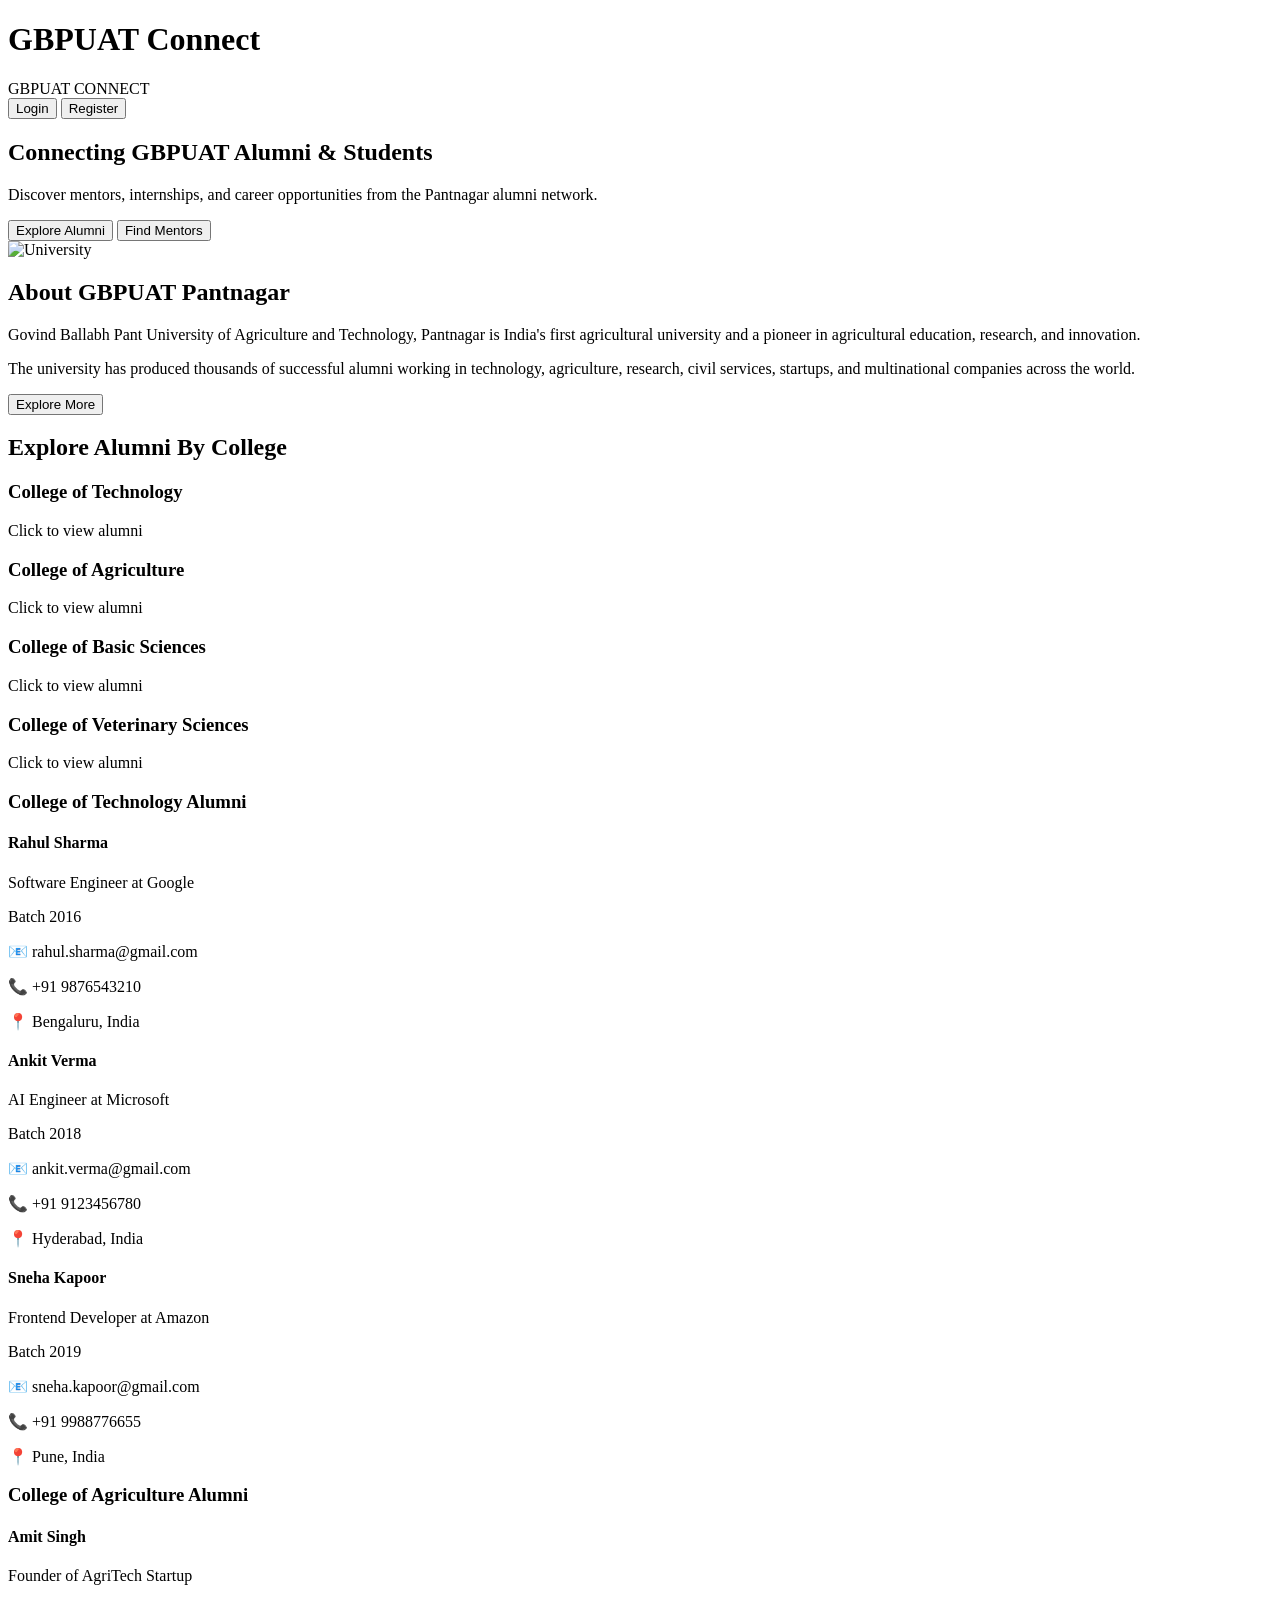
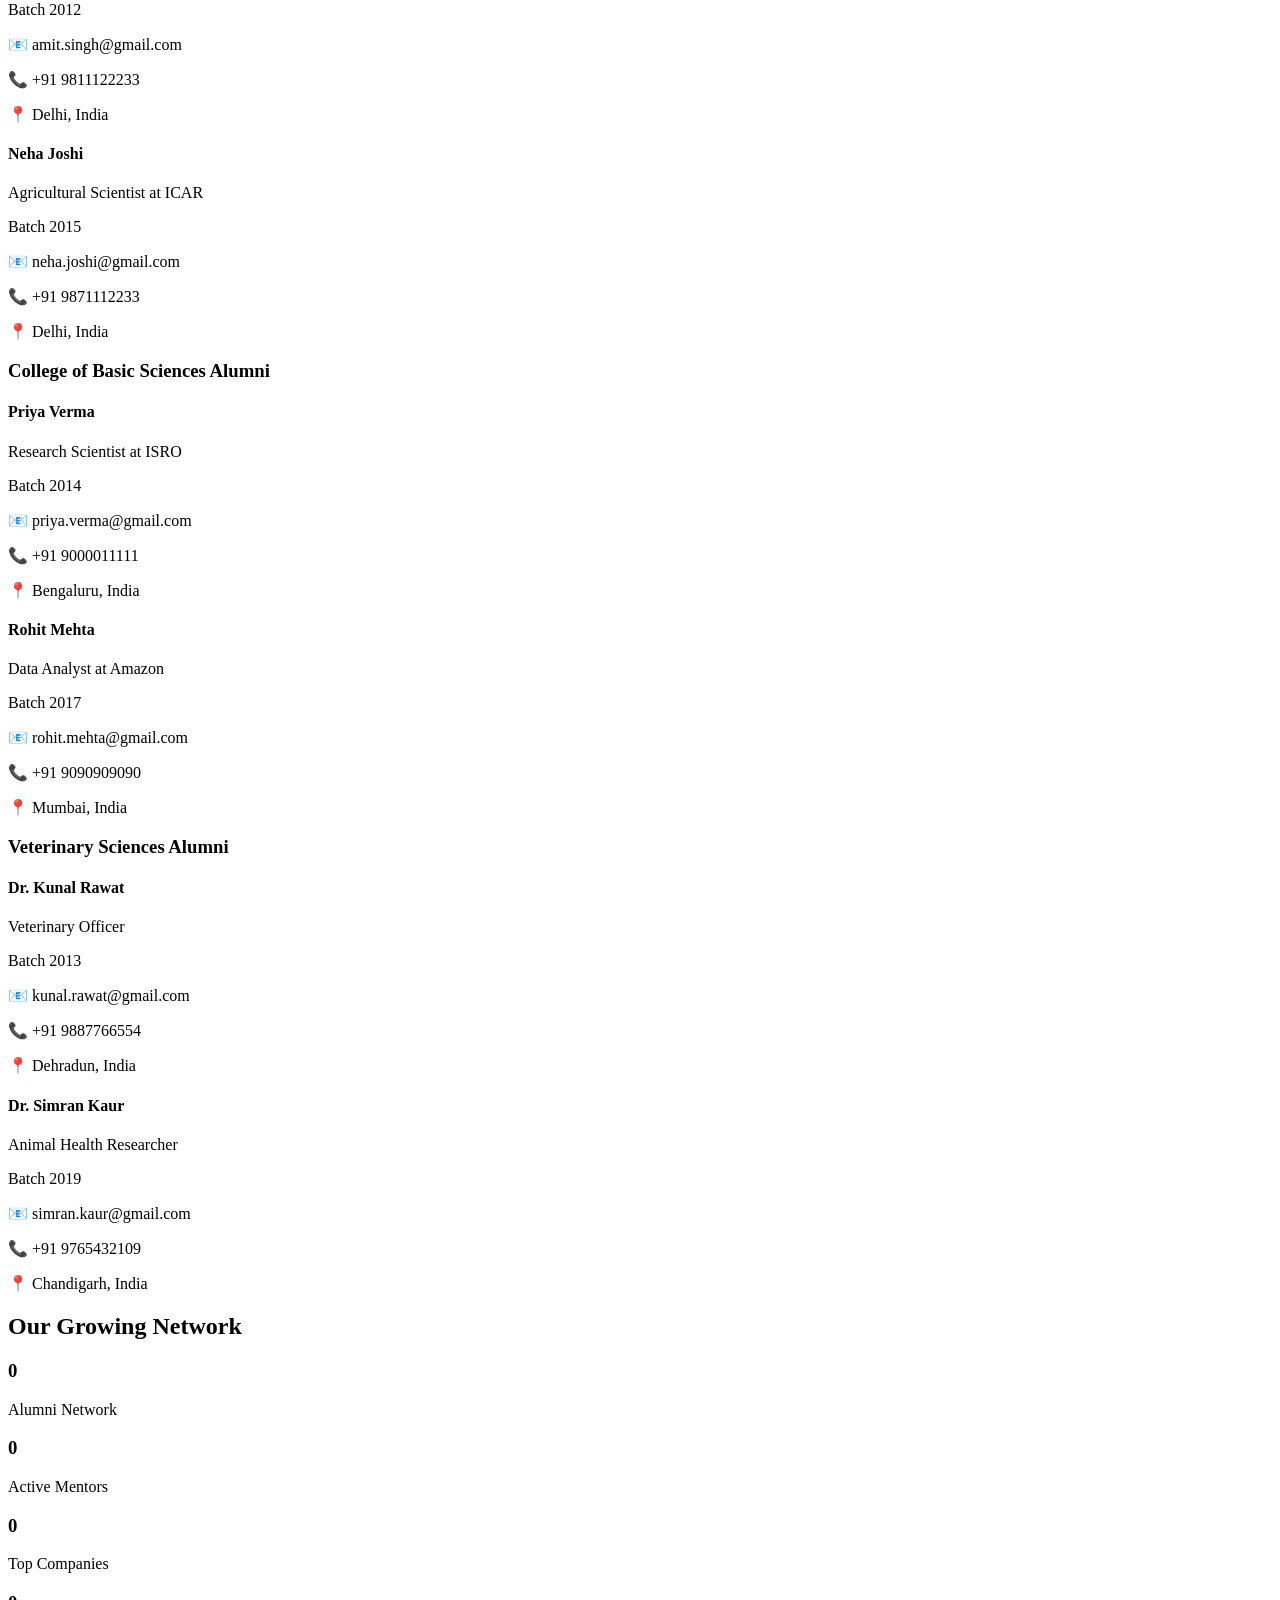
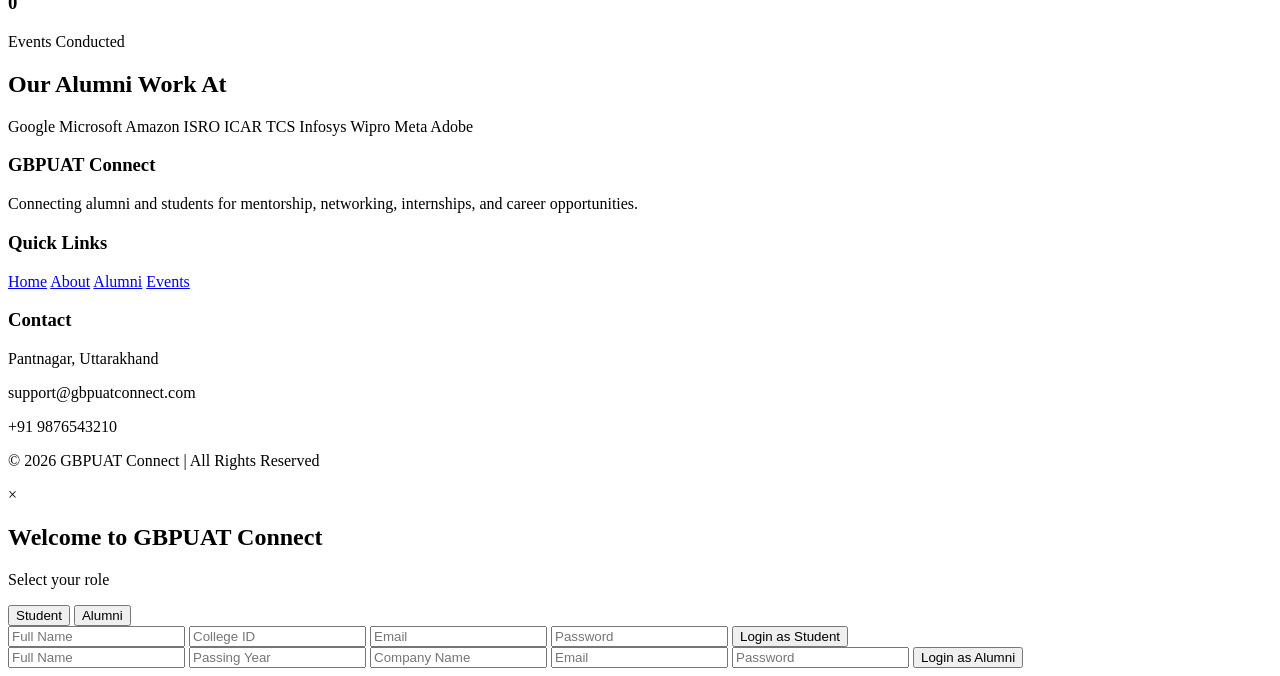
==== index.html @ 30e38ada "Create index.html" ====
<!DOCTYPE html>
<html lang="en">

<head>

    <meta charset="UTF-8">

    <meta name="viewport" content="width=device-width, initial-scale=1.0">

    <title>GBPUAT Alumni Network</title>

    <!-- GOOGLE FONT -->

    <link rel="preconnect" href="https://fonts.googleapis.com">

    <link rel="preconnect" href="https://fonts.gstatic.com" crossorigin>

    <link href="https://fonts.googleapis.com/css2?family=Poppins:wght@300;400;500;600;700;800&display=swap" rel="stylesheet">

    <!-- CSS -->

    <link rel="stylesheet" href="style.css">

</head>

<body>

    <!-- CUSTOM CURSOR -->

    <div class="custom-cursor"></div>

    <!-- LOADER -->

    <div class="loader">

        <h1>GBPUAT Connect</h1>

    </div>

    <!-- SCROLL PROGRESS BAR -->

    <div class="progress-bar"></div>

    <!-- HERO SECTION -->

    <section class="hero">

        <div class="overlay"></div>

        <!-- GRADIENT BALLS -->

        <div class="gradient-ball ball1"></div>

        <div class="gradient-ball ball2"></div>

        <!-- PARTICLES -->

        <div class="particles">

            <span></span>
            <span></span>
            <span></span>
            <span></span>
            <span></span>

        </div>

        <!-- NAVBAR -->

        <nav>

            <div class="logo">

                GBPUAT CONNECT

            </div>

            <!-- HAMBURGER -->

            <div class="hamburger">

                <span></span>

                <span></span>

                <span></span>

            </div>

            <!-- NAV BUTTONS -->

            <div class="nav-buttons">

                <button class="login-btn">

                    Login

                </button>

                <a href="register.html">

                    <button class="register-btn">

                        Register

                    </button>

                </a>

            </div>

        </nav>

        <!-- HERO CONTENT -->

        <div class="hero-content">

            <h1>

                Connecting GBPUAT Alumni & Students

            </h1>

            <p>

                Discover mentors, internships, and career opportunities from the Pantnagar alumni network.

            </p>

            <div class="hero-buttons">
                <button class="hero-btn primary-btn" id="exploreBtn">
                    Explore Alumni
                </button>

                <button class="hero-btn secondary-btn" id="mentorBtn">
                Find Mentors
                </button>
            </div>

        </div>

    </section>

    <!-- ABOUT SECTION -->

    <section class="about">

        <div class="about-left">

            <img src="https://garhwalpost.in/wp-content/uploads/2026/02/Achievements-of-GBPUAT-Pantnagar.jpg"
                alt="University">

        </div>

        <div class="about-right">

            <h2>About GBPUAT Pantnagar</h2>

            <p>

                Govind Ballabh Pant University of Agriculture and Technology,
                Pantnagar is India's first agricultural university and a pioneer
                in agricultural education, research, and innovation.

            </p>

            <p>

                The university has produced thousands of successful alumni
                working in technology, agriculture, research, civil services,
                startups, and multinational companies across the world.

            </p>

            <button>

                Explore More

            </button>

        </div>

    </section>

    <!-- ALUMNI SECTION -->

<section class="alumni-section">

    <h2>Explore Alumni By College</h2>

    <!-- COLLEGE CARDS -->

    <div class="college-container">

        <!-- TECHNOLOGY -->

        <div class="college-card"
             onclick="toggleCollege('cot')">

            <h3>College of Technology</h3>

            <p>Click to view alumni</p>

        </div>

        <!-- AGRICULTURE -->

        <div class="college-card"
             onclick="toggleCollege('agri')">

            <h3>College of Agriculture</h3>

            <p>Click to view alumni</p>

        </div>

        <!-- BASIC SCIENCES -->

        <div class="college-card"
             onclick="toggleCollege('basic')">

            <h3>College of Basic Sciences</h3>

            <p>Click to view alumni</p>

        </div>

        <!-- VETERINARY -->

        <div class="college-card"
             onclick="toggleCollege('veterinary')">

            <h3>College of Veterinary Sciences</h3>

            <p>Click to view alumni</p>

        </div>

    </div>

    <!-- =========================
         COLLEGE OF TECHNOLOGY
    ========================== -->

    <div class="alumni-details" id="cot">

        <h3>College of Technology Alumni</h3>

        <div class="alumni-info">

            <!-- ALUMNI 1 -->

            <div class="alumni-box">

                <h4>Rahul Sharma</h4>

                <p>Software Engineer at Google</p>

                <span>Batch 2016</span>

                <div class="alumni-contact">

                    <p>📧 rahul.sharma@gmail.com</p>

                    <p>📞 +91 9876543210</p>

                    <p>📍 Bengaluru, India</p>

                </div>

            </div>

            <!-- ALUMNI 2 -->

            <div class="alumni-box">

                <h4>Ankit Verma</h4>

                <p>AI Engineer at Microsoft</p>

                <span>Batch 2018</span>

                <div class="alumni-contact">

                    <p>📧 ankit.verma@gmail.com</p>

                    <p>📞 +91 9123456780</p>

                    <p>📍 Hyderabad, India</p>

                </div>

            </div>

            <!-- ALUMNI 3 -->

            <div class="alumni-box">

                <h4>Sneha Kapoor</h4>

                <p>Frontend Developer at Amazon</p>

                <span>Batch 2019</span>

                <div class="alumni-contact">

                    <p>📧 sneha.kapoor@gmail.com</p>

                    <p>📞 +91 9988776655</p>

                    <p>📍 Pune, India</p>

                </div>

            </div>

        </div>

    </div>

    <!-- =========================
         AGRICULTURE
    ========================== -->

    <div class="alumni-details" id="agri">

        <h3>College of Agriculture Alumni</h3>

        <div class="alumni-info">

            <div class="alumni-box">

                <h4>Amit Singh</h4>

                <p>Founder of AgriTech Startup</p>

                <span>Batch 2012</span>

                <div class="alumni-contact">

                    <p>📧 amit.singh@gmail.com</p>

                    <p>📞 +91 9811122233</p>

                    <p>📍 Delhi, India</p>

                </div>

            </div>

            <div class="alumni-box">

                <h4>Neha Joshi</h4>

                <p>Agricultural Scientist at ICAR</p>

                <span>Batch 2015</span>

                <div class="alumni-contact">

                    <p>📧 neha.joshi@gmail.com</p>

                    <p>📞 +91 9871112233</p>

                    <p>📍 Delhi, India</p>

                </div>

            </div>

        </div>

    </div>

    <!-- =========================
         BASIC SCIENCES
    ========================== -->

    <div class="alumni-details" id="basic">

        <h3>College of Basic Sciences Alumni</h3>

        <div class="alumni-info">

            <div class="alumni-box">

                <h4>Priya Verma</h4>

                <p>Research Scientist at ISRO</p>

                <span>Batch 2014</span>

                <div class="alumni-contact">

                    <p>📧 priya.verma@gmail.com</p>

                    <p>📞 +91 9000011111</p>

                    <p>📍 Bengaluru, India</p>

                </div>

            </div>

            <div class="alumni-box">

                <h4>Rohit Mehta</h4>

                <p>Data Analyst at Amazon</p>

                <span>Batch 2017</span>

                <div class="alumni-contact">

                    <p>📧 rohit.mehta@gmail.com</p>

                    <p>📞 +91 9090909090</p>

                    <p>📍 Mumbai, India</p>

                </div>

            </div>

        </div>

    </div>

    <!-- =========================
         VETERINARY
    ========================== -->

    <div class="alumni-details" id="veterinary">

        <h3>Veterinary Sciences Alumni</h3>

        <div class="alumni-info">

            <div class="alumni-box">

                <h4>Dr. Kunal Rawat</h4>

                <p>Veterinary Officer</p>

                <span>Batch 2013</span>

                <div class="alumni-contact">

                    <p>📧 kunal.rawat@gmail.com</p>

                    <p>📞 +91 9887766554</p>

                    <p>📍 Dehradun, India</p>

                </div>

            </div>

            <div class="alumni-box">

                <h4>Dr. Simran Kaur</h4>

                <p>Animal Health Researcher</p>

                <span>Batch 2019</span>

                <div class="alumni-contact">

                    <p>📧 simran.kaur@gmail.com</p>

                    <p>📞 +91 9765432109</p>

                    <p>📍 Chandigarh, India</p>

                </div>

            </div>

        </div>

    </div>

</section>

    <!-- STATS SECTION -->

    <section class="stats-section">

        <h2>Our Growing Network</h2>

        <div class="stats-container">

            <div class="stat-box">

                <h3 class="counter" data-target="10000">

                    0

                </h3>

                <p>Alumni Network</p>

            </div>

            <div class="stat-box">

                <h3 class="counter" data-target="500">

                    0

                </h3>

                <p>Active Mentors</p>

            </div>

            <div class="stat-box">

                <h3 class="counter" data-target="200">

                    0

                </h3>

                <p>Top Companies</p>

            </div>

            <div class="stat-box">

                <h3 class="counter" data-target="50">

                    0

                </h3>

                <p>Events Conducted</p>

            </div>

        </div>

    </section>

    <!-- COMPANY SECTION -->

    <section class="company-section">

        <h2>Our Alumni Work At</h2>

        <div class="marquee">

            <div class="marquee-content">

                <span>Google</span>

                <span>Microsoft</span>

                <span>Amazon</span>

                <span>ISRO</span>

                <span>ICAR</span>

                <span>TCS</span>

                <span>Infosys</span>

                <span>Wipro</span>

                <span>Meta</span>

                <span>Adobe</span>

            </div>

        </div>

    </section>

    <!-- FOOTER -->

    <footer>

        <div class="footer-container">

            <div class="footer-box">

                <h3>GBPUAT Connect</h3>

                <p>

                    Connecting alumni and students for mentorship, networking,
                    internships, and career opportunities.

                </p>

            </div>

            <div class="footer-box">

                <h3>Quick Links</h3>

                <a href="#">Home</a>

                <a href="#">About</a>

                <a href="#">Alumni</a>

                <a href="#">Events</a>

            </div>

            <div class="footer-box">

                <h3>Contact</h3>

                <p>Pantnagar, Uttarakhand</p>

                <p>support@gbpuatconnect.com</p>

                <p>+91 9876543210</p>

            </div>

        </div>

        <div class="footer-bottom">

            <p>

                © 2026 GBPUAT Connect | All Rights Reserved

            </p>

        </div>

    </footer>

    <!-- LOGIN MODAL -->

    <div class="modal" id="authModal">

        <div class="modal-box">

            <span class="close-btn" id="closeModal">

                &times;

            </span>

            <h2>Welcome to GBPUAT Connect</h2>

            <p>Select your role</p>

            <div class="role-selection">

                <button class="student-option">

                    Student

                </button>

                <button class="alumni-option">

                    Alumni

                </button>

            </div>

            <!-- STUDENT FORM -->

            <form class="student-form">

                <input type="text" placeholder="Full Name">

                <input type="text" placeholder="College ID">

                <input type="email" placeholder="Email">

                <input type="password" placeholder="Password">

                <button type="submit">

                    Login as Student

                </button>

            </form>

            <!-- ALUMNI FORM -->

            <form class="alumni-form">

                <input type="text" placeholder="Full Name">

                <input type="text" placeholder="Passing Year">

                <input type="text" placeholder="Company Name">

                <input type="email" placeholder="Email">

                <input type="password" placeholder="Password">

                <button type="submit">

                    Login as Alumni

                </button>

            </form>

        </div>

    </div>

    <!-- GSAP -->

    <script src="https://cdnjs.cloudflare.com/ajax/libs/gsap/3.12.2/gsap.min.js"></script>

    <script src="https://cdnjs.cloudflare.com/ajax/libs/gsap/3.12.2/ScrollTrigger.min.js"></script>

    <!-- JS -->

    <script src="script.js"></script>

</body>

</html>
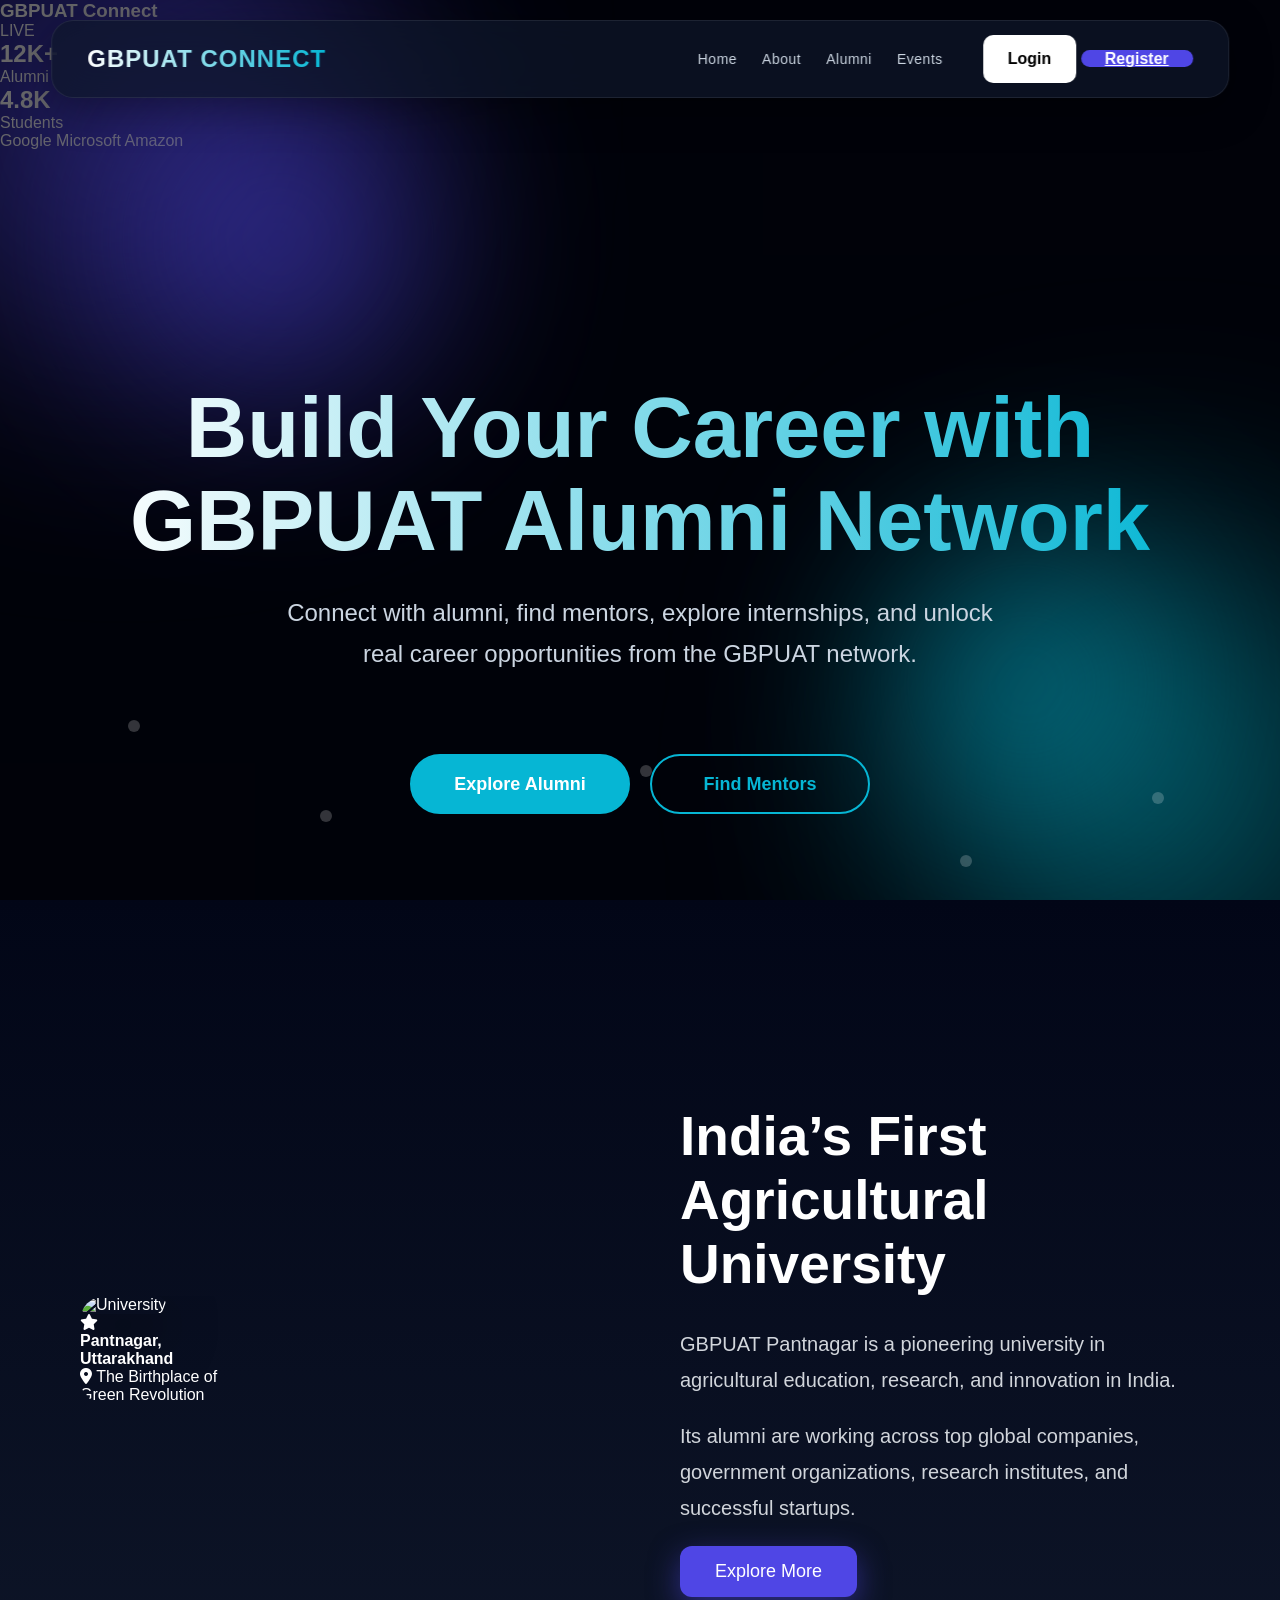
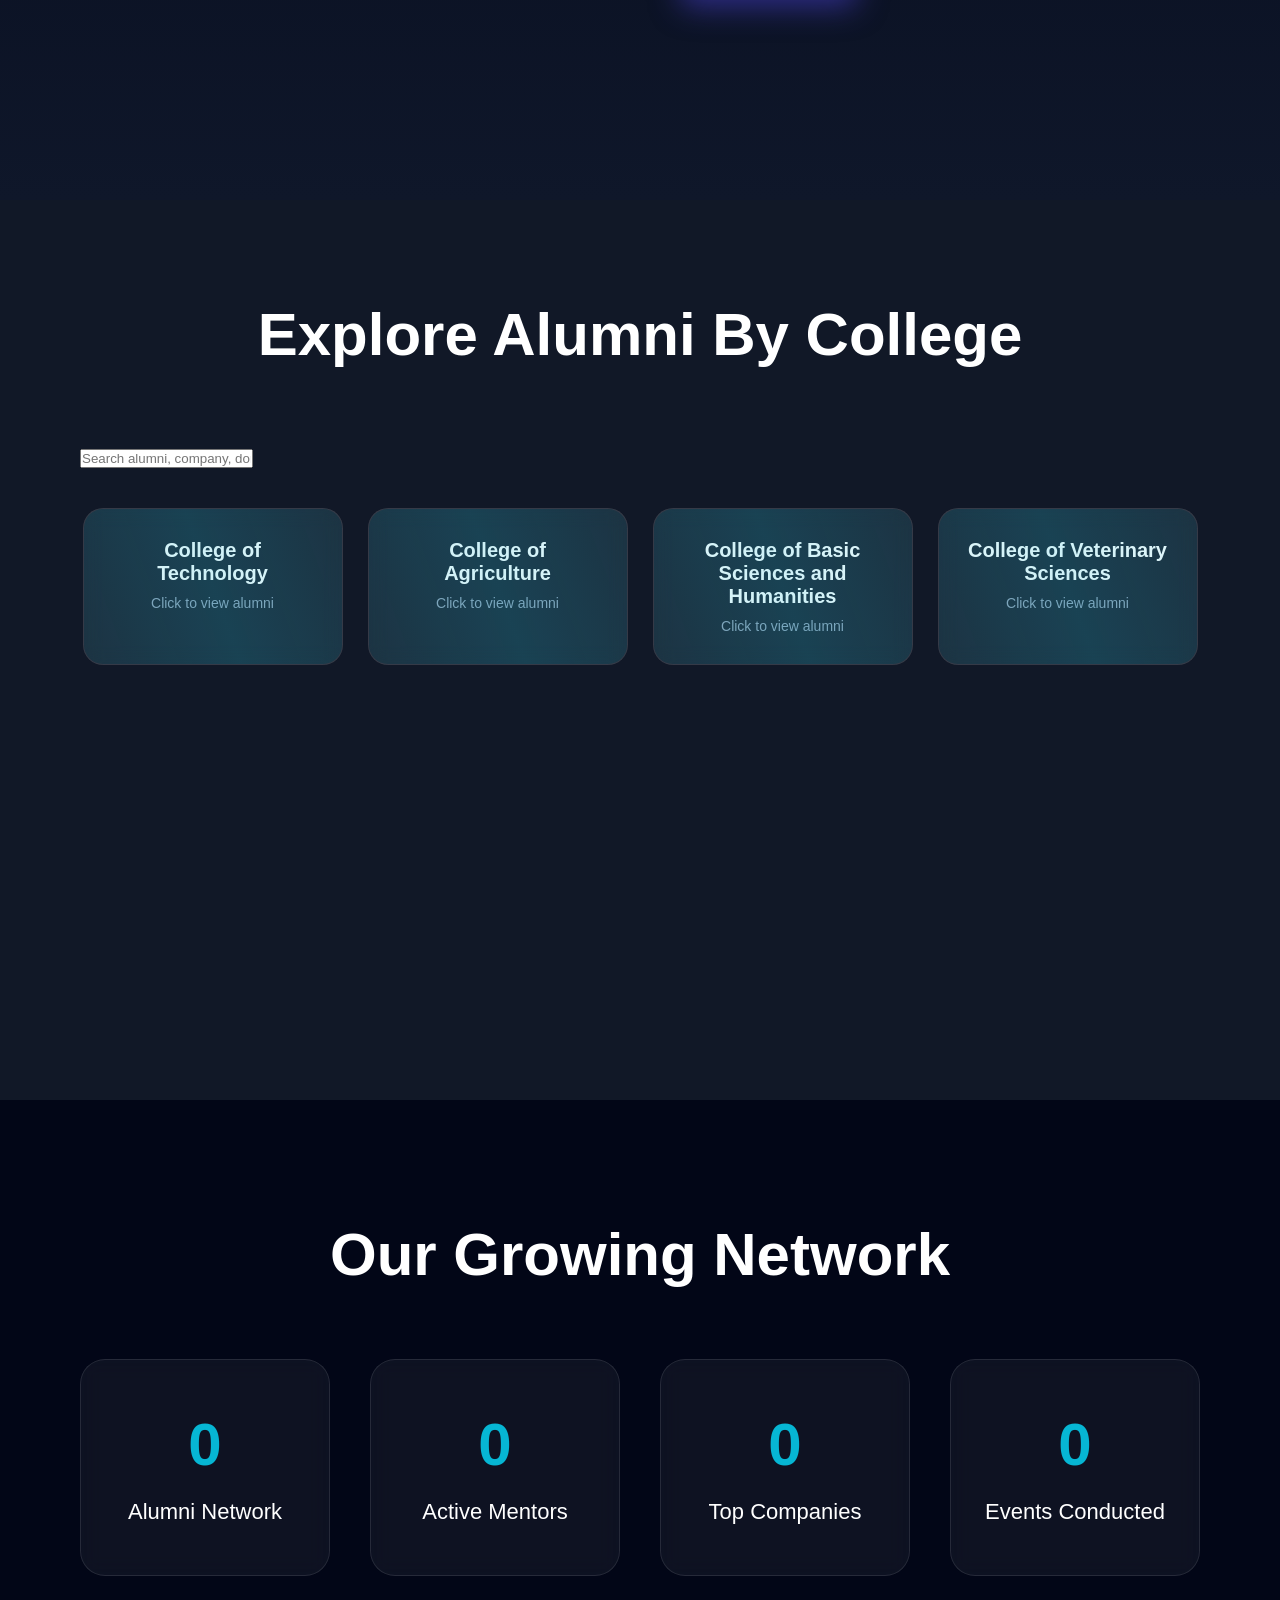
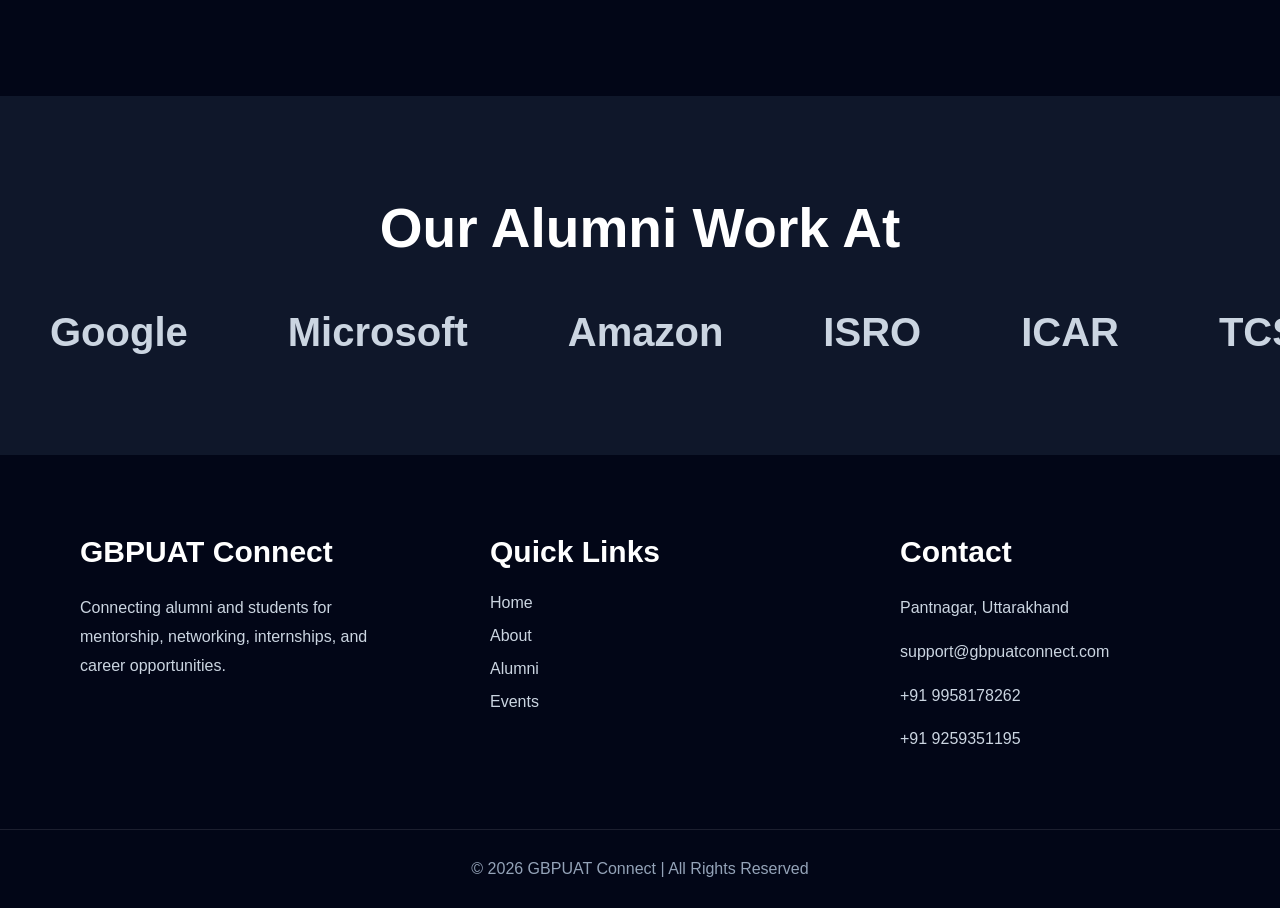
==== commit 90776d0f: "Update index.html" ====
--- a/index.html
+++ b/index.html
@@ -21,13 +21,15 @@
 
     <link rel="stylesheet" href="style.css">
 
+
+    <link
+    rel="stylesheet"
+    href="https://cdnjs.cloudflare.com/ajax/libs/font-awesome/6.5.1/css/all.min.css"
+    />
+
 </head>
 
 <body>
-
-    <!-- CUSTOM CURSOR -->
-
-    <div class="custom-cursor"></div>
 
     <!-- LOADER -->
 
@@ -70,42 +72,35 @@
         <nav>
 
             <div class="logo">
-
                 GBPUAT CONNECT
-
-            </div>
-
-            <!-- HAMBURGER -->
+            </div>
 
             <div class="hamburger">
-
                 <span></span>
-
                 <span></span>
-
                 <span></span>
-
-            </div>
-
-            <!-- NAV BUTTONS -->
+            </div>
 
             <div class="nav-buttons">
 
-                <button class="login-btn">
-
-                    Login
-
-                </button>
-
-                <a href="register.html">
-
-                    <button class="register-btn">
-
+                <div class="top-links">
+                    <a href="#">Home</a>
+                    <a href="#aboutSection">About</a>
+                    <a href="#alumniSection">Alumni</a>
+                    <a href="#">Events</a>
+                </div>
+
+                <div class="auth-buttons">
+
+                    <button type="button" class="login-btn">
+                        Login
+                    </button>
+
+                    <a href="register.html" class="register-btn">
                         Register
-
-                    </button>
-
-                </a>
+                    </a>
+
+                </div>
 
             </div>
 
@@ -113,18 +108,57 @@
 
         <!-- HERO CONTENT -->
 
+        <div class="hero-light"></div>
+
+        <div class="hero-wrapper">
+
+            <div class="hero-dashboard">
+
+                <div class="dashboard-card main-card">
+
+                    <div class="dashboard-top">
+                        <h3>GBPUAT Connect</h3>
+                        <span>LIVE</span>
+                    </div>
+
+                    <div class="dashboard-stats">
+
+                        <div>
+                            <h2>12K+</h2>
+                            <p>Alumni</p>
+                        </div>
+
+                        <div>
+                            <h2>4.8K</h2>
+                            <p>Students</p>
+                        </div>
+
+                    </div>
+
+                    <div class="dashboard-activity">
+
+                        <div class="activity-line"></div>
+
+                    </div>
+
+                    <div class="company-mini">
+                        <span>Google</span>
+                        <span>Microsoft</span>
+                        <span>Amazon</span>
+                    </div>
+
+                </div>
+
+            </div>            
+
         <div class="hero-content">
 
             <h1>
-
-                Connecting GBPUAT Alumni & Students
-
+                Build Your Career with GBPUAT Alumni Network
             </h1>
 
             <p>
-
-                Discover mentors, internships, and career opportunities from the Pantnagar alumni network.
-
+                Connect with alumni, find mentors, explore internships, and unlock real career opportunities from the GBPUAT network.
             </p>
 
             <div class="hero-buttons">
@@ -143,52 +177,86 @@
 
     <!-- ABOUT SECTION -->
 
-    <section class="about">
+    <section class="about" id="aboutSection">
 
         <div class="about-left">
 
-            <img src="https://garhwalpost.in/wp-content/uploads/2026/02/Achievements-of-GBPUAT-Pantnagar.jpg"
+            <div class="about-image-wrapper">
+
+            <img src=https://img.jagranjosh.com/images/2023/August/2882023/343411742_6147426522037286_133760640804047436_n.jpg
                 alt="University">
 
+                <!-- TOP RIGHT FLOATING BOX -->
+
+                <div class="about-floating-card">
+
+                    <div class="floating-icon">
+                        <i class="fas fa-star"></i>
+                    </div>
+
+                    <div class="floating-content">
+                        <h4>Pantnagar,<br><span>Uttarakhand</span></h4>
+
+                        <div class="floating-line"></div>
+
+                        <p>
+                            <i class="fas fa-location-dot"></i>
+                            The Birthplace of<br>
+                            Green Revolution
+                        </p>
+                    </div>
+
+                </div>
+
+            </div>
+
         </div>
 
         <div class="about-right">
 
-            <h2>About GBPUAT Pantnagar</h2>
+            <h2>India’s First Agricultural University</h2>
 
             <p>
-
-                Govind Ballabh Pant University of Agriculture and Technology,
-                Pantnagar is India's first agricultural university and a pioneer
-                in agricultural education, research, and innovation.
-
+                GBPUAT Pantnagar is a pioneering university in agricultural education, research, and innovation in India.
             </p>
 
-            <p>
-
-                The university has produced thousands of successful alumni
-                working in technology, agriculture, research, civil services,
-                startups, and multinational companies across the world.
-
-            </p>
-
-            <button>
-
-                Explore More
-
-            </button>
-
-        </div>
+        <p>
+            Its alumni are working across top global companies, government organizations, research institutes, and successful startups.
+        </p>
+
+            <a href="https://www.gbpuat.ac.in/" target="_blank">
+
+                <button id="aboutBtn">
+
+                    Explore More
+
+                </button>
+
+            </a>
+
+        </div>     
+
+    </div>
 
     </section>
 
     <!-- ALUMNI SECTION -->
 
-<section class="alumni-section">
+<section class="alumni-section" id="alumniSection">
 
     <h2>Explore Alumni By College</h2>
 
     <!-- COLLEGE CARDS -->
+
+<div class="alumni-search">
+
+    <input
+        type="text"
+        id="alumniSearch"
+        placeholder="Search alumni, company, domain..."
+    >
+
+</div>    
 
     <div class="college-container">
 
@@ -219,7 +287,7 @@
         <div class="college-card"
              onclick="toggleCollege('basic')">
 
-            <h3>College of Basic Sciences</h3>
+            <h3>College of Basic Sciences and Humanities</h3>
 
             <p>Click to view alumni</p>
 
@@ -235,6 +303,7 @@
             <p>Click to view alumni</p>
 
         </div>
+        
 
     </div>
 
@@ -552,25 +621,29 @@
 
             <div class="marquee-content">
 
-                <span>Google</span>
-
-                <span>Microsoft</span>
-
-                <span>Amazon</span>
-
-                <span>ISRO</span>
-
-                <span>ICAR</span>
-
-                <span>TCS</span>
-
-                <span>Infosys</span>
-
-                <span>Wipro</span>
-
-                <span>Meta</span>
-
-                <span>Adobe</span>
+                <a href="https://www.google.com" target="_blank">Google</a>
+                <a href="https://www.microsoft.com" target="_blank">Microsoft</a>
+                <a href="https://www.amazon.com" target="_blank">Amazon</a>
+                <a href="https://www.isro.gov.in" target="_blank">ISRO</a>
+                <a href="https://icar.org.in" target="_blank">ICAR</a>
+                <a href="https://www.tcs.com" target="_blank">TCS</a>
+                <a href="https://www.infosys.com" target="_blank">Infosys</a>
+                <a href="https://www.wipro.com" target="_blank">Wipro</a>
+                <a href="https://about.meta.com" target="_blank">Meta</a>
+                <a href="https://www.adobe.com" target="_blank">Adobe</a>
+
+                <!-- DUPLICATE SAME SET -->
+
+                <a href="https://www.google.com" target="_blank">Google</a>
+                <a href="https://www.microsoft.com" target="_blank">Microsoft</a>
+                <a href="https://www.amazon.com" target="_blank">Amazon</a>
+                <a href="https://www.isro.gov.in" target="_blank">ISRO</a>
+                <a href="https://icar.org.in" target="_blank">ICAR</a>
+                <a href="https://www.tcs.com" target="_blank">TCS</a>
+                <a href="https://www.infosys.com" target="_blank">Infosys</a>
+                <a href="https://www.wipro.com" target="_blank">Wipro</a>
+                <a href="https://about.meta.com" target="_blank">Meta</a>
+                <a href="https://www.adobe.com" target="_blank">Adobe</a>
 
             </div>
 
@@ -603,9 +676,9 @@
 
                 <a href="#">Home</a>
 
-                <a href="#">About</a>
-
-                <a href="#">Alumni</a>
+                <a href="#aboutSection">About</a>
+
+                <a href="#alumniSection">Alumni</a>
 
                 <a href="#">Events</a>
 
@@ -619,7 +692,9 @@
 
                 <p>support@gbpuatconnect.com</p>
 
-                <p>+91 9876543210</p>
+                <p>+91 9958178262</p>
+
+                <p>+91 9259351195</p>
 
             </div>
 
@@ -643,78 +718,209 @@
 
         <div class="modal-box">
 
-            <span class="close-btn" id="closeModal">
-
-                &times;
-
-            </span>
-
-            <h2>Welcome to GBPUAT Connect</h2>
-
-            <p>Select your role</p>
-
-            <div class="role-selection">
-
-                <button class="student-option">
-
-                    Student
-
-                </button>
-
-                <button class="alumni-option">
-
-                    Alumni
-
-                </button>
-
-            </div>
-
-            <!-- STUDENT FORM -->
-
-            <form class="student-form">
-
-                <input type="text" placeholder="Full Name">
-
-                <input type="text" placeholder="College ID">
-
-                <input type="email" placeholder="Email">
-
-                <input type="password" placeholder="Password">
-
-                <button type="submit">
-
-                    Login as Student
-
-                </button>
-
-            </form>
-
-            <!-- ALUMNI FORM -->
-
-            <form class="alumni-form">
-
-                <input type="text" placeholder="Full Name">
-
-                <input type="text" placeholder="Passing Year">
-
-                <input type="text" placeholder="Company Name">
-
-                <input type="email" placeholder="Email">
-
-                <input type="password" placeholder="Password">
-
-                <button type="submit">
-
-                    Login as Alumni
-
-                </button>
-
-            </form>
+        <div class="login-blob blob-one"></div>
+
+        <div class="login-blob blob-two"></div>
+        
+        <div class="modal-glow glow-one"></div>
+
+        <div class="modal-glow glow-two"></div>
+
+            <!-- LEFT SIDE -->
+
+            <div class="login-left-panel">
+
+                <div class="login-left-content">
+
+                    <h1>
+                        Connect Beyond Campus
+                    </h1>
+
+                    <p>
+                        Build mentorships, discover opportunities,
+                        and grow with the GBPUAT alumni network.
+                    </p>
+
+                    <div class="login-tags">
+
+                        <span>Mentorship</span>
+                        <span>Networking</span>
+                        <span>Career Growth</span>
+
+                    </div>
+
+                </div>
+
+            </div>
+
+            <!-- RIGHT SIDE -->
+
+            <div class="login-right-panel">
+                
+                <div class="login-scroll-area">
+
+                <span class="close-btn" id="closeModal">
+                    &times;
+                </span>
+
+                <div class="modal-header">
+
+                    <h2>Welcome Back</h2>
+
+                    <p>
+                        Login to continue your journey
+                    </p>
+
+                </div>
+
+                <!-- ROLE TOGGLE -->
+
+                <div class="role-selection">
+
+                    <button class="student-option active-role"
+                            type="button">
+
+                        Student
+
+                    </button>
+
+                    <button class="alumni-option"
+                            type="button">
+
+                        Alumni
+
+                    </button>
+
+                </div>
+
+                <!-- STUDENT FORM -->
+
+                <form class="student-form active-form-modal">
+
+                    <div class="premium-input">
+
+                        <i class="fa-solid fa-envelope"></i>
+
+                        <span class="input-divider"></span>
+
+                        <input
+                            type="email"
+                            required
+                        >
+
+                        <label>Email Address</label>
+
+                    </div>
+
+                    <div class="premium-input">
+
+                        <i class="fa-solid fa-lock"></i>
+
+                        <span class="input-divider"></span>
+
+                        <input
+                            type="password"
+                            required
+                        >
+
+                        <label>Password</label>
+
+                    </div>
+
+                    <button class="auth-btn">
+                        Access Student Portal
+                    </button>
+
+                    <p class="secure-text">
+                        Secure encrypted login access
+                    </p>                    
+
+                </form>
+
+                <!-- ALUMNI FORM -->
+
+                <form class="alumni-form">
+
+                    <div class="premium-input">
+
+                        <i class="fa-solid fa-envelope"></i>
+
+                        <span class="input-divider"></span>
+
+                        <input
+                            type="email"
+                            required
+                        >
+
+                        <label>Email Address</label>
+
+                    </div>
+
+                    <div class="premium-input">
+
+                        <i class="fa-solid fa-lock"></i>
+
+                        <span class="input-divider"></span>
+
+                        <input
+                            type="password"
+                            required
+                        >
+
+                        <label>Password</label>
+
+                    </div>
+
+                    <button class="auth-btn">
+                        Access Alumni Network
+                    </button>
+                    <p class="secure-text">
+                        Secure encrypted login access
+                    </p>                    
+                </form>
+
+
+                <!-- EXTRA -->
+
+                <div class="extra-login-options">
+
+                    <p>or continue with</p>
+
+                    <div class="social-buttons">
+
+                        <button class="google-btn">
+                            Google
+                        </button>
+
+                        <button class="linkedin-btn">
+                            LinkedIn
+                        </button>
+
+                    </div>
+
+                </div>
+
+                <p class="switch-register">
+
+                    New here?
+
+                    <a href="register.html">
+
+                        Create Account
+
+                    </a>
+
+                </p>
+
+                </div>
+
+            </div>
 
         </div>
 
     </div>
 
+
     <!-- GSAP -->
 
     <script src="https://cdnjs.cloudflare.com/ajax/libs/gsap/3.12.2/gsap.min.js"></script>
--- a/style.css
+++ b/style.css
@@ -0,0 +1,1706 @@
+/* GLOBAL RESET */
+
+*{
+    margin:0;
+    padding:0;
+    box-sizing:border-box;
+}
+
+html{
+    scroll-behavior:smooth;
+}
+
+body{
+    font-family:'Poppins',sans-serif;
+    overflow-x:hidden;
+    background:#020617;
+    color:white;
+}
+
+/* BUTTON FONT */
+
+button{
+    font-family:'Poppins',sans-serif;
+}
+
+/* HERO SECTION */
+
+.hero{
+    width:100%;
+    height:100vh;
+    background-image:url('https://images.unsplash.com/photo-1523050854058-8df90110c9f1');
+    background-size:cover;
+    background-position:center;
+    position:relative;
+    overflow:hidden;
+}
+
+/* OVERLAY */
+
+.overlay{
+    width:100%;
+    height:100%;
+    background:rgba(0,0,0,0.6);
+    position:absolute;
+    top:0;
+    left:0;
+    z-index:1;
+}
+
+/* NAVBAR */
+
+/* PREMIUM NAVBAR */
+
+nav{
+
+    width:92%;
+
+    height:78px;
+
+    display:flex;
+
+    justify-content:space-between;
+
+    align-items:center;
+
+    padding:0 35px;
+
+    position:fixed;
+
+    top:20px;
+
+    left:50%;
+
+    transform:translateX(-50%);
+
+    z-index:1000;
+
+    background:
+        rgba(15,23,42,0.72);
+
+    backdrop-filter:blur(18px);
+
+    border:1px solid
+        rgba(255,255,255,0.08);
+
+    border-radius:22px;
+
+    box-shadow:
+        0 10px 40px rgba(0,0,0,0.35);
+}
+
+.logo{
+
+    color:white;
+
+    font-size:24px;
+
+    font-weight:800;
+
+    letter-spacing:1px;
+
+    background:
+        linear-gradient(
+            to right,
+            #ffffff,
+            #06b6d4
+        );
+
+    -webkit-background-clip:text;
+
+    -webkit-text-fill-color:transparent;
+}
+/* NAVBAR HIDE ON SCROLL */
+
+nav{
+
+    transition:
+        transform 0.4s ease,
+        opacity 0.4s ease;
+}
+
+/* HIDDEN STATE */
+
+nav.hide-nav{
+
+    transform:
+        translateX(-50%)
+        translateY(-120px);
+
+    opacity:0;
+}
+/* NAV BUTTONS */
+
+.nav-buttons{
+    display:flex;
+    align-items:center;
+}
+
+.nav-buttons button{
+    padding:12px 25px;
+    border:none;
+    border-radius:10px;
+    margin-left:15px;
+    font-size:16px;
+    transition:0.3s;
+}
+
+.login-btn{
+    background:white;
+    color:black;
+}
+
+.register-btn{
+    background:#4f46e5;
+    color:white;
+}
+
+.nav-buttons button:hover{
+    transform:translateY(-3px);
+}
+
+/* HERO CONTENT */
+
+.hero-content{
+    width:100%;
+    height:100vh;
+    position:relative;
+    z-index:2;
+    display:flex;
+    flex-direction:column;
+    justify-content:center;
+    align-items:center;
+    text-align:center;
+    padding:20px;
+}
+
+.hero-content h1{
+    font-size:85px;
+    font-weight:700;
+    line-height:1.1;
+    max-width:1100px;
+    margin-bottom:25px;
+    background:linear-gradient(to right,#ffffff,#06b6d4);
+    -webkit-background-clip:text;
+    -webkit-text-fill-color:transparent;
+}
+
+.hero-content p{
+    font-size:24px;
+    max-width:750px;
+    color:#cbd5e1;
+    line-height:1.7;
+    margin-bottom:40px;
+}
+
+/* HERO BUTTONS */
+
+.hero-buttons{
+    display:flex;
+    justify-content:center;
+    align-items:center;
+    gap:20px;
+    margin-top:35px;
+
+    position:relative;
+
+    min-height:70px;
+}
+
+.hero-btn{
+    width:220px;
+    height:60px;
+
+    display:flex;
+    justify-content:center;
+    align-items:center;
+
+    flex-shrink:0;
+
+    border-radius:50px;
+
+    border:2px solid transparent;
+
+    box-sizing:border-box;
+
+    font-size:18px;
+    font-weight:600;
+
+    line-height:1;
+
+    transition:
+        transform 0.3s ease,
+        background 0.3s ease,
+        color 0.3s ease;
+}
+
+.primary-btn{
+    background:#06b6d4;
+    color:white;
+    border:2px solid #06b6d4;
+}
+
+.secondary-btn{
+    background:transparent;
+    color:#06b6d4;
+    border:2px solid #06b6d4;
+}
+
+.hero-btn:hover{
+    transform:translateY(-5px);
+}
+
+
+/* GRADIENT BALLS */
+
+.gradient-ball{
+    position:absolute;
+    border-radius:50%;
+    filter:blur(100px);
+    opacity:0.5;
+    z-index:1;
+}
+
+.ball1{
+    width:300px;
+    height:300px;
+    background:#4f46e5;
+    top:10%;
+    left:10%;
+}
+
+.ball2{
+    width:250px;
+    height:250px;
+    background:#06b6d4;
+    bottom:10%;
+    right:10%;
+}
+
+/* PARTICLES */
+
+.particles{
+    position:absolute;
+    width:100%;
+    height:100%;
+    top:0;
+    left:0;
+    overflow:hidden;
+    z-index:1;
+}
+
+.particles span{
+    position:absolute;
+    width:12px;
+    height:12px;
+    background:rgba(255,255,255,0.2);
+    border-radius:50%;
+    animation:float 15s linear infinite;
+}
+
+.particles span:nth-child(1){
+    left:10%;
+    top:80%;
+    animation-duration:12s;
+}
+
+.particles span:nth-child(2){
+    left:25%;
+    top:90%;
+    animation-duration:18s;
+}
+
+.particles span:nth-child(3){
+    left:50%;
+    top:85%;
+    animation-duration:10s;
+}
+
+.particles span:nth-child(4){
+    left:75%;
+    top:95%;
+    animation-duration:16s;
+}
+
+.particles span:nth-child(5){
+    left:90%;
+    top:88%;
+    animation-duration:13s;
+}
+
+@keyframes float{
+    0%{
+        transform:translateY(0);
+        opacity:0;
+    }
+
+    50%{
+        opacity:1;
+    }
+
+    100%{
+        transform:translateY(-1000px);
+        opacity:0;
+    }
+}
+
+/* ABOUT SECTION */
+
+.about{
+    width:100%;
+    min-height:100vh;
+    display:flex;
+    justify-content:center;
+    align-items:center;
+    gap:80px;
+    padding:100px 80px;
+    background:linear-gradient(to bottom,#020617,#0f172a);
+}
+
+.about-left{
+    width:50%;
+    overflow:hidden;
+    border-radius:25px;
+}
+
+.about-left img{
+    width:100%;
+    border-radius:25px;
+    transition:0.5s;
+    box-shadow:0 20px 50px rgba(0,0,0,0.5);
+}
+
+.about-left:hover img{
+    transform:scale(1.08);
+}
+
+.about-right{
+    width:50%;
+}
+
+.about-right h2{
+    font-size:55px;
+    margin-bottom:30px;
+}
+
+.about-right p{
+    font-size:20px;
+    line-height:1.8;
+    margin-bottom:20px;
+    color:#d1d5db;
+}
+
+.about-right button{
+    padding:15px 35px;
+    border:none;
+    border-radius:12px;
+    background:#4f46e5;
+    color:white;
+    font-size:18px;
+    transition:0.3s;
+    box-shadow:0 10px 30px rgba(79,70,229,0.5);
+}
+
+.about-right button:hover{
+    transform:translateY(-5px);
+}
+
+/* ALUMNI SECTION */
+
+.alumni-section{
+    width:100%;
+    min-height:100vh;
+    background:#111827;
+    padding:100px 80px;
+}
+
+.alumni-section h2{
+    text-align:center;
+    font-size:60px;
+    margin-bottom:80px;
+}
+
+.alumni-container{
+    display:flex;
+    justify-content:center;
+    flex-wrap:wrap;
+    gap:40px;
+}
+
+.alumni-card{
+    width:350px;
+    background:rgba(255,255,255,0.08);
+    backdrop-filter:blur(10px);
+    padding:40px;
+    border-radius:25px;
+    text-align:center;
+    border:1px solid rgba(255,255,255,0.1);
+    transition:0.4s;
+    position:relative;
+    overflow:hidden;
+}
+
+.alumni-card:hover{
+    transform:translateY(-15px);
+    box-shadow:0 20px 50px rgba(79,70,229,0.4);
+}
+
+.alumni-card::before{
+    content:"";
+    position:absolute;
+    width:200%;
+    height:200%;
+    background:linear-gradient(
+        45deg,
+        transparent,
+        rgba(255,255,255,0.1),
+        transparent
+    );
+    top:-50%;
+    left:-50%;
+    transform:rotate(25deg);
+    transition:0.8s;
+}
+
+.alumni-card:hover::before{
+    left:100%;
+}
+
+.alumni-card img{
+    width:130px;
+    height:130px;
+    border-radius:50%;
+    object-fit:cover;
+    margin-bottom:25px;
+    border:4px solid #4f46e5;
+}
+
+.alumni-card h3{
+    font-size:30px;
+    margin-bottom:15px;
+}
+
+.alumni-card p{
+    font-size:20px;
+    margin-bottom:15px;
+    color:#cbd5e1;
+}
+
+.alumni-card span{
+    color:#06b6d4;
+    font-size:16px;
+}
+
+/* STATS SECTION */
+
+.stats-section{
+    width:100%;
+    padding:120px 80px;
+    background:#020617;
+    text-align:center;
+}
+
+.stats-section h2{
+    font-size:60px;
+    margin-bottom:70px;
+}
+
+.stats-container{
+    display:flex;
+    justify-content:center;
+    flex-wrap:wrap;
+    gap:40px;
+}
+
+.stat-box{
+    width:250px;
+    background:rgba(255,255,255,0.05);
+    padding:50px 30px;
+    border-radius:25px;
+    backdrop-filter:blur(10px);
+    border:1px solid rgba(255,255,255,0.1);
+    transition:0.4s;
+}
+
+.stat-box:hover{
+    transform:translateY(-10px);
+    box-shadow:0 20px 40px rgba(79,70,229,0.3);
+}
+
+.stat-box h3{
+    font-size:60px;
+    color:#06b6d4;
+    margin-bottom:20px;
+}
+
+.stat-box p{
+    font-size:22px;
+}
+
+/* COMPANY SECTION */
+
+.company-section{
+    width:100%;
+    padding:100px 0;
+    background:#0f172a;
+    text-align:center;
+    overflow:hidden;
+}
+
+.company-section h2{
+    font-size:55px;
+    margin-bottom:50px;
+}
+
+.marquee{
+
+    width:100%;
+
+    overflow:hidden;
+
+    position:relative;
+}
+
+.marquee-content{
+
+    display:flex;
+
+    align-items:center;
+
+    width:max-content;
+
+    animation:
+        marquee 22s linear infinite;
+}
+
+@keyframes marquee{
+
+    from{
+        transform:translateX(0);
+    }
+
+    to{
+        transform:translateX(-50%);
+    }
+}
+
+.marquee-content span,
+.marquee-content a{
+
+    display:inline-block;
+
+    margin:0 50px;
+
+    font-size:40px;
+
+    font-weight:700;
+
+    color:#cbd5e1;
+
+    text-decoration:none;
+
+    transition:0.3s ease;
+}
+
+.marquee-content span:hover,
+.marquee-content a:hover{
+
+    color:#06b6d4;
+
+    transform:translateY(-5px);
+}
+
+@keyframes marquee{
+    0%{
+        transform:translateX(0);
+    }
+
+    100%{
+        transform:translateX(-50%);
+    }
+}
+
+/* FOOTER */
+
+footer{
+    width:100%;
+    background:#020617;
+    padding-top:80px;
+}
+
+.footer-container{
+    display:flex;
+    justify-content:space-between;
+    flex-wrap:wrap;
+    gap:40px;
+    padding:0 80px 60px;
+}
+
+.footer-box{
+    width:300px;
+}
+
+.footer-box h3{
+    font-size:30px;
+    margin-bottom:25px;
+}
+
+.footer-box p{
+    color:#cbd5e1;
+    line-height:1.8;
+    margin-bottom:15px;
+}
+
+.footer-box a{
+    display:block;
+    color:#cbd5e1;
+    text-decoration:none;
+    margin-bottom:15px;
+    transition:0.3s;
+}
+
+.footer-box a:hover{
+    color:#06b6d4;
+    transform:translateX(5px);
+}
+
+.footer-bottom{
+    border-top:1px solid rgba(255,255,255,0.1);
+    padding:30px;
+    text-align:center;
+    color:#94a3b8;
+}
+
+/* MODAL */
+
+.modal-box{
+    width:450px;
+    background:#111827;
+    padding:50px;
+    border-radius:25px;
+    text-align:center;
+    position:relative;
+}
+
+
+/* PROGRESS BAR */
+
+.progress-bar{
+    position:fixed;
+    top:0;
+    left:0;
+    width:0%;
+    height:5px;
+    background:linear-gradient(to right,#06b6d4,#4f46e5);
+    z-index:99999;
+}
+
+/* CUSTOM CURSOR */
+
+body{
+    cursor:pointer;
+}
+
+.custom-cursor{
+    width:20px;
+    height:20px;
+    border:2px solid #06b6d4;
+    border-radius:50%;
+    position:fixed;
+    top:0;
+    left:0;
+    transform:translate(-50%,-50%);
+    pointer-events:none;
+    z-index:999999;
+}
+
+/* LOADER */
+
+.loader{
+    display:none;
+}
+
+/* MOBILE RESPONSIVE */
+
+@media(max-width:768px){
+
+/* NAV LINKS */
+
+    .top-links{
+
+        display:flex;
+
+        align-items:center;
+
+        gap:14px;
+
+        margin-right:28px;
+    }
+
+    .top-links a{
+
+        text-decoration:none;
+
+        color:#cbd5e1;
+
+        font-size:13px;
+
+        font-weight:600;
+
+        letter-spacing:0.5px;
+
+        padding:10px 16px;
+
+        border-radius:12px;
+
+        transition:0.3s ease;
+
+        background:
+            rgba(255,255,255,0.03);
+
+        border:1px solid
+            transparent;
+    }
+
+    /* HOVER */
+
+    .top-links a:hover{
+
+        color:white;
+
+        background:
+            rgba(6,182,212,0.12);
+
+        border-color:
+            rgba(6,182,212,0.35);
+
+        transform:translateY(-2px);
+    }
+
+    nav{
+        padding:20px;
+    }
+
+    .hamburger{
+        display:flex;
+        flex-direction:column;
+        gap:6px;
+        cursor:pointer;
+    }
+
+    .hamburger span{
+        width:30px;
+        height:3px;
+        background:white;
+        border-radius:10px;
+    }
+
+    .nav-buttons{
+        position:fixed;
+        top:0;
+        right:-100%;
+        width:280px;
+        height:100vh;
+        background:#111827;
+        display:flex;
+        flex-direction:column;
+        justify-content:center;
+        align-items:center;
+        gap:30px;
+        transition:0.5s;
+    }
+
+    .nav-buttons.active{
+        right:0;
+    }
+
+    .hero-content h1{
+        font-size:48px;
+    }
+
+    .hero-content p{
+        font-size:18px;
+    }
+
+    .about{
+        flex-direction:column;
+        padding:80px 20px;
+    }
+
+    .about-left,
+    .about-right{
+        width:100%;
+    }
+
+    .about-right h2{
+        font-size:40px;
+    }
+
+    .alumni-section,
+    .stats-section{
+        padding:80px 20px;
+    }
+
+    .alumni-section h2,
+    .stats-section h2,
+    .company-section h2{
+        font-size:42px;
+    }
+
+    .footer-container{
+        padding:0 20px 60px;
+    }
+}
+.marquee-content span{
+    cursor:pointer;
+    transition:0.3s;
+}
+
+.marquee-content span:hover{
+    color:#06b6d4;
+    transform:translateY(-5px);
+}
+.stat-box:hover h3{
+    transform:scale(1.15);
+    transition:0.3s;
+}
+.alumni-card:hover{
+    transform:translateY(-15px) scale(1.03);
+
+    box-shadow:
+        0 20px 50px rgba(79,70,229,0.4),
+        0 0 40px rgba(6,182,212,0.4);
+}
+
+/* COLLEGE BASED ALUMNI SECTION */
+
+/* ALUMNI DETAILS */
+
+.alumni-details{
+    display:none;
+    margin-top:60px;
+
+    background:rgba(255,255,255,0.05);
+
+    border-radius:25px;
+
+    padding:50px;
+
+    animation:fadeIn 0.5s ease;
+}
+
+.alumni-details.active{
+    display:block;
+}
+
+.alumni-details h3{
+    text-align:center;
+    font-size:40px;
+    margin-bottom:40px;
+}
+
+.alumni-info{
+    display:flex;
+    justify-content:center;
+    flex-wrap:wrap;
+    gap:30px;
+}
+
+.alumni-box{
+    width:300px;
+    background:#1e293b;
+    padding:30px;
+    border-radius:20px;
+    text-align:center;
+    transition:0.3s ease;
+}
+
+.alumni-box:hover{
+    transform:translateY(-8px);
+}
+
+.alumni-box h4{
+    font-size:28px;
+    margin-bottom:15px;
+}
+
+.alumni-box p{
+    color:#cbd5e1;
+    margin-bottom:12px;
+    line-height:1.6;
+}
+
+.alumni-box span{
+    color:#06b6d4;
+}
+
+@keyframes fadeIn{
+    from{
+        opacity:0;
+        transform:translateY(20px);
+    }
+
+    to{
+        opacity:1;
+        transform:translateY(0);
+    }
+}
+.alumni-contact{
+    margin-top:20px;
+    padding-top:20px;
+    border-top:1px solid rgba(255,255,255,0.1);
+}
+
+.alumni-contact p{
+    margin-bottom:10px;
+    font-size:16px;
+    color:#cbd5e1;
+}
+
+.alumni-details{
+    display:none;
+}
+
+.alumni-details.active{
+    display:block;
+}
+
+
+.college-container{
+    display:flex;
+    justify-content:center;
+    flex-wrap:wrap;
+    gap:25px;
+    margin-top:40px;
+}
+
+/* CARD DESIGN */
+.college-card{
+    width:260px;
+    padding:30px 25px;
+    background:rgba(255,255,255,0.06);
+    border:1px solid rgba(255,255,255,0.1);
+    border-radius:20px;
+    text-align:center;
+    cursor:pointer;
+    position:relative;
+    overflow:hidden;
+    transition:0.4s ease;
+    backdrop-filter:blur(10px);
+}
+
+/* HOVER EFFECT */
+.college-card:hover{
+    transform:translateY(-10px) scale(1.03);
+    border-color:#06b6d4;
+    box-shadow:0 15px 40px rgba(6,182,212,0.3);
+}
+
+/* TITLE */
+.college-card h3{
+    font-size:20px;
+    margin-bottom:10px;
+    color:white;
+}
+
+/* SUBTEXT */
+.college-card p{
+    font-size:14px;
+    color:#94a3b8;
+}
+
+/* GLOW ANIMATION */
+.college-card::before{
+    content:"";
+    position:absolute;
+    top:-50%;
+    left:-50%;
+    width:200%;
+    height:200%;
+    background:linear-gradient(
+        45deg,
+        transparent,
+        rgba(6,182,212,0.2),
+        transparent
+    );
+    transform:rotate(25deg);
+    transition:0.6s;
+}
+
+.college-card:hover::before{
+    left:100%;
+}
+body{
+    cursor:pointer;
+}
+
+h1, h2, h3, h4, h5, h6,
+p, span, a, div, section,
+button{
+    user-select: none;
+}
+button,
+a,
+.hero-btn,
+.college-card,
+.submit-btn{
+    cursor: pointer !important;
+}
+/* =========================
+   LOGIN MODAL FIX
+========================= */
+
+.modal{
+
+    position:fixed;
+
+    top:0;
+    left:0;
+
+    width:100%;
+    height:100vh;
+
+    background:rgba(0,0,0,0.75);
+
+    backdrop-filter:blur(8px);
+
+    display:flex;
+
+    justify-content:center;
+    align-items:center;
+
+    z-index:99999;
+
+    opacity:0;
+    visibility:hidden;
+
+    transition:0.35s ease;
+}
+
+/* ACTIVE */
+
+.modal.active{
+
+    opacity:1;
+    visibility:visible;
+}
+
+/* POPUP */
+
+@keyframes popup{
+
+    from{
+        opacity:0;
+        transform:scale(0.8);
+    }
+
+    to{
+        opacity:1;
+        transform:scale(1);
+    }
+}
+
+/* CLOSE BUTTON */
+
+/* FORMS */
+
+.student-form,
+.alumni-form{
+
+    display:none;
+
+    flex-direction:column;
+
+    gap:18px;
+}
+
+.active-form-modal{
+
+    display:flex !important;
+}
+
+/* SMOOTH FORM SWITCHING */
+
+.main-student-form,
+.main-alumni-form{
+
+    display:none;
+
+    opacity:0;
+
+    transform:translateY(20px);
+
+    transition:0.4s ease;
+}
+
+.main-student-form.active-form,
+.main-alumni-form.active-form{
+
+    display:block;
+
+    opacity:1;
+
+    transform:translateY(0);
+}
+
+/* REGISTER CONTAINER */
+
+.register-container{
+    position:relative;
+}
+.role-buttons{
+    display:flex;
+    justify-content:center;
+    gap:20px;
+    margin-bottom:40px;
+}
+
+.role-buttons button{
+
+    padding:14px 35px;
+
+    border:none;
+
+    border-radius:14px;
+
+    background:#1e293b;
+
+    color:white;
+
+    font-size:16px;
+
+    font-weight:600;
+
+    transition:0.3s ease;
+}
+
+.role-buttons button:hover{
+
+    transform:translateY(-3px);
+
+    background:#334155;
+}
+
+.active-role{
+
+    background:
+    linear-gradient(
+        to right,
+        #06b6d4,
+        #4f46e5
+    ) !important;
+
+    transform:translateY(-3px);
+
+    box-shadow:
+    0 10px 30px rgba(6,182,212,0.35);
+
+    border:1px solid rgba(255,255,255,0.15);
+}
+/* CUSTOM UPLOAD BUTTON */
+
+.upload-box{
+
+    width:100%;
+
+    padding:15px;
+
+    border:2px dashed
+        rgba(255,255,255,0.2);
+
+    border-radius:14px;
+
+    text-align:center;
+
+    color:#cbd5e1;
+
+    background:#0f172a;
+
+    transition:0.3s ease;
+
+    cursor:pointer;
+}
+
+.upload-box:hover{
+
+    border-color:#06b6d4;
+
+    color:white;
+
+    background:#111827;
+}
+/* =========================
+   PROFESSIONAL LOGIN UI
+========================= */
+
+.glass-modal{
+
+    width:420px;
+
+    padding:45px;
+
+    border-radius:28px;
+
+    background:
+        rgba(15,23,42,0.92);
+
+    backdrop-filter:blur(18px);
+
+    border:1px solid
+        rgba(255,255,255,0.08);
+
+    box-shadow:
+        0 20px 60px
+        rgba(0,0,0,0.5);
+
+    position:relative;
+}
+
+/* HEADER */
+
+.modal-header{
+
+    text-align:center;
+
+    margin-bottom:30px;
+}
+
+.modal-header h2{
+
+    font-size:38px;
+
+    margin-bottom:10px;
+
+    background:
+        linear-gradient(
+            to right,
+            #ffffff,
+            #06b6d4
+        );
+
+    -webkit-background-clip:text;
+
+    -webkit-text-fill-color:transparent;
+}
+
+.modal-header p{
+
+    color:#cbd5e1;
+
+    font-size:15px;
+}
+
+/* ROLE BUTTONS */
+
+.role-selection{
+
+    display:flex;
+
+    gap:15px;
+
+    margin-bottom:30px;
+}
+
+.role-selection button{
+
+    flex:1;
+
+    padding:14px;
+
+    border:none;
+
+    border-radius:14px;
+
+    background:#1e293b;
+
+    color:white;
+
+    font-size:15px;
+
+    font-weight:600;
+
+    transition:0.3s ease;
+}
+
+.role-selection button:hover{
+
+    transform:translateY(-3px);
+}
+
+/* ACTIVE BUTTON */
+
+.active-role{
+
+    background:
+        linear-gradient(
+            to right,
+            #06b6d4,
+            #4f46e5
+        ) !important;
+}
+
+/* FORMS */
+
+.student-form,
+.alumni-form{
+
+    display:none;
+
+    flex-direction:column;
+
+    gap:18px;
+}
+
+.active-form-modal{
+
+    display:flex !important;
+}
+
+/* INPUTS */
+
+.input-box input{
+
+    width:100%;
+
+    padding:16px 18px;
+
+    border:none;
+
+    outline:none;
+
+    border-radius:14px;
+
+    background:#0f172a;
+
+    color:white;
+
+    font-size:15px;
+
+    border:1px solid
+        rgba(255,255,255,0.08);
+
+    transition:0.3s ease;
+}
+
+.input-box input:focus{
+
+    border-color:#06b6d4;
+}
+
+/* LOGIN BUTTON */
+
+.auth-btn{
+
+    width:100%;
+
+    padding:16px;
+
+    border:none;
+
+    border-radius:16px;
+
+    background:
+        linear-gradient(
+            to right,
+            #06b6d4,
+            #4f46e5
+        );
+
+    color:white;
+
+    font-size:16px;
+
+    font-weight:700;
+
+    transition:0.3s ease;
+
+    margin-top:10px;
+}
+
+.auth-btn:hover{
+
+    transform:translateY(-4px);
+}
+
+/* CLOSE BUTTON */
+
+.close-btn{
+
+    position:absolute;
+
+    top:18px;
+
+    right:22px;
+
+    font-size:32px;
+
+    cursor:pointer;
+
+    color:white;
+}
+.switch-register{
+    text-align:center;
+    margin-top:18px;
+    color:#cbd5e1;
+}
+
+.switch-register a{
+    color:#06b6d4;
+    text-decoration:none;
+    font-weight:600;
+}
+/* COMPANY LINKS FIX */
+
+.marquee-content a{
+
+    display:inline-block;
+
+    margin:0 50px;
+
+    font-size:40px;
+
+    font-weight:700;
+
+    color:#cbd5e1;
+
+    text-decoration:none;
+
+    transition:0.3s ease;
+}
+
+.marquee-content a:hover{
+
+    color:#06b6d4;
+
+    transform:translateY(-5px);
+}
+/* TOP NAV LINKS */
+
+.top-links{
+
+    display:flex;
+
+    align-items:center;
+
+    gap:25px;
+
+    margin-right:25px;
+}
+
+.top-links a{
+
+    text-decoration:none;
+
+    color:#cbd5e1;
+
+    font-size:14px;
+
+    font-weight:500;
+
+    letter-spacing:0.5px;
+
+    transition:0.3s ease;
+
+    font-family:'Inter',sans-serif;
+}
+
+.top-links a:hover{
+
+    color:#06b6d4;
+
+    transform:translateY(-2px);
+}
+.login-btn,
+.register-btn{
+
+    height:48px;
+
+    padding:0 24px;
+
+    border-radius:14px;
+
+    font-weight:600;
+}
+body::before,
+body::after{
+    content:"";
+    position:fixed;
+    width:450px;
+    height:450px;
+    border-radius:50%;
+    filter:blur(120px);
+    z-index:-1;
+    animation:floatBlob 10s infinite ease-in-out;
+}
+
+body::before{
+    background:#4f46e5;
+    top:-100px;
+    left:-100px;
+}
+
+body::after{
+    background:#06b6d4;
+    bottom:-100px;
+    right:-100px;
+}
+
+@keyframes floatBlob{
+    0%{
+        transform:translateY(0px);
+    }
+
+    50%{
+        transform:translateY(40px);
+    }
+
+    100%{
+        transform:translateY(0px);
+    }
+}
+.form-grid input,
+.form-grid select{
+
+    transition:
+        0.3s ease,
+        transform 0.3s ease;
+}
+.form-grid input:focus,
+.form-grid select:focus{
+
+    border-color:#06b6d4;
+
+    box-shadow:
+        0 0 25px rgba(6,182,212,0.35);
+
+    transform:scale(1.02);
+}
+.input-box{
+    position:relative;
+}
+
+.input-box input{
+    width:100%;
+}
+
+.input-box label{
+    position:absolute;
+    left:20px;
+    top:50%;
+    transform:translateY(-50%);
+    color:#94a3b8;
+    pointer-events:none;
+    transition:0.3s ease;
+    background:#0f172a;
+    padding:0 6px;
+}
+
+.input-box input:focus + label,
+.input-box input:valid + label{
+
+    top:0;
+    font-size:12px;
+    color:#06b6d4;
+}
+.profile-upload-container{
+
+    display:flex;
+
+    flex-direction:column;
+
+    align-items:center;
+
+    gap:15px;
+}
+
+#previewImage{
+
+    width:90px;
+
+    height:90px;
+
+    border-radius:50%;
+
+    object-fit:cover;
+
+    border:3px solid #06b6d4;
+
+    display:none;
+}
+#previewImage{
+    transition:0.3s ease;
+}
+
+#previewImage:hover{
+    transform:scale(1.08);
+}
+.strength-bar{
+    width:100%;
+    height:8px;
+    background:#1e293b;
+    border-radius:10px;
+    overflow:hidden;
+}
+
+#strengthFill{
+    height:100%;
+    width:0%;
+    background:#ef4444;
+    transition:0.3s ease;
+}
+.alumni-active{
+
+    background:
+    linear-gradient(
+        to right,
+        #7c3aed,
+        #f59e0b
+    ) !important;
+
+    transform:translateY(-3px);
+
+    box-shadow:
+    0 10px 30px rgba(124,58,237,0.35);
+
+    border:1px solid rgba(255,255,255,0.15);
+}
+/* OPPOSITE HIGHLIGHT EFFECT */
+
+.student-dim{
+    background:#1e293b !important;
+    opacity:0.65;
+    transform:scale(0.96);
+}
+
+.alumni-highlight{
+    background:
+    linear-gradient(
+        to right,
+        #7c3aed,
+        #f59e0b
+    ) !important;
+
+    box-shadow:
+    0 10px 30px rgba(124,58,237,0.35);
+
+    transform:translateY(-3px);
+}
+
+.student-highlight{
+    background:
+    linear-gradient(
+        to right,
+        #06b6d4,
+        #4f46e5
+    ) !important;
+
+    box-shadow:
+    0 10px 30px rgba(6,182,212,0.35);
+
+    transform:translateY(-3px);
+}
+.alumni-dim{
+    background:#1e293b !important;
+    opacity:0.65;
+    transform:scale(0.96);
+}
